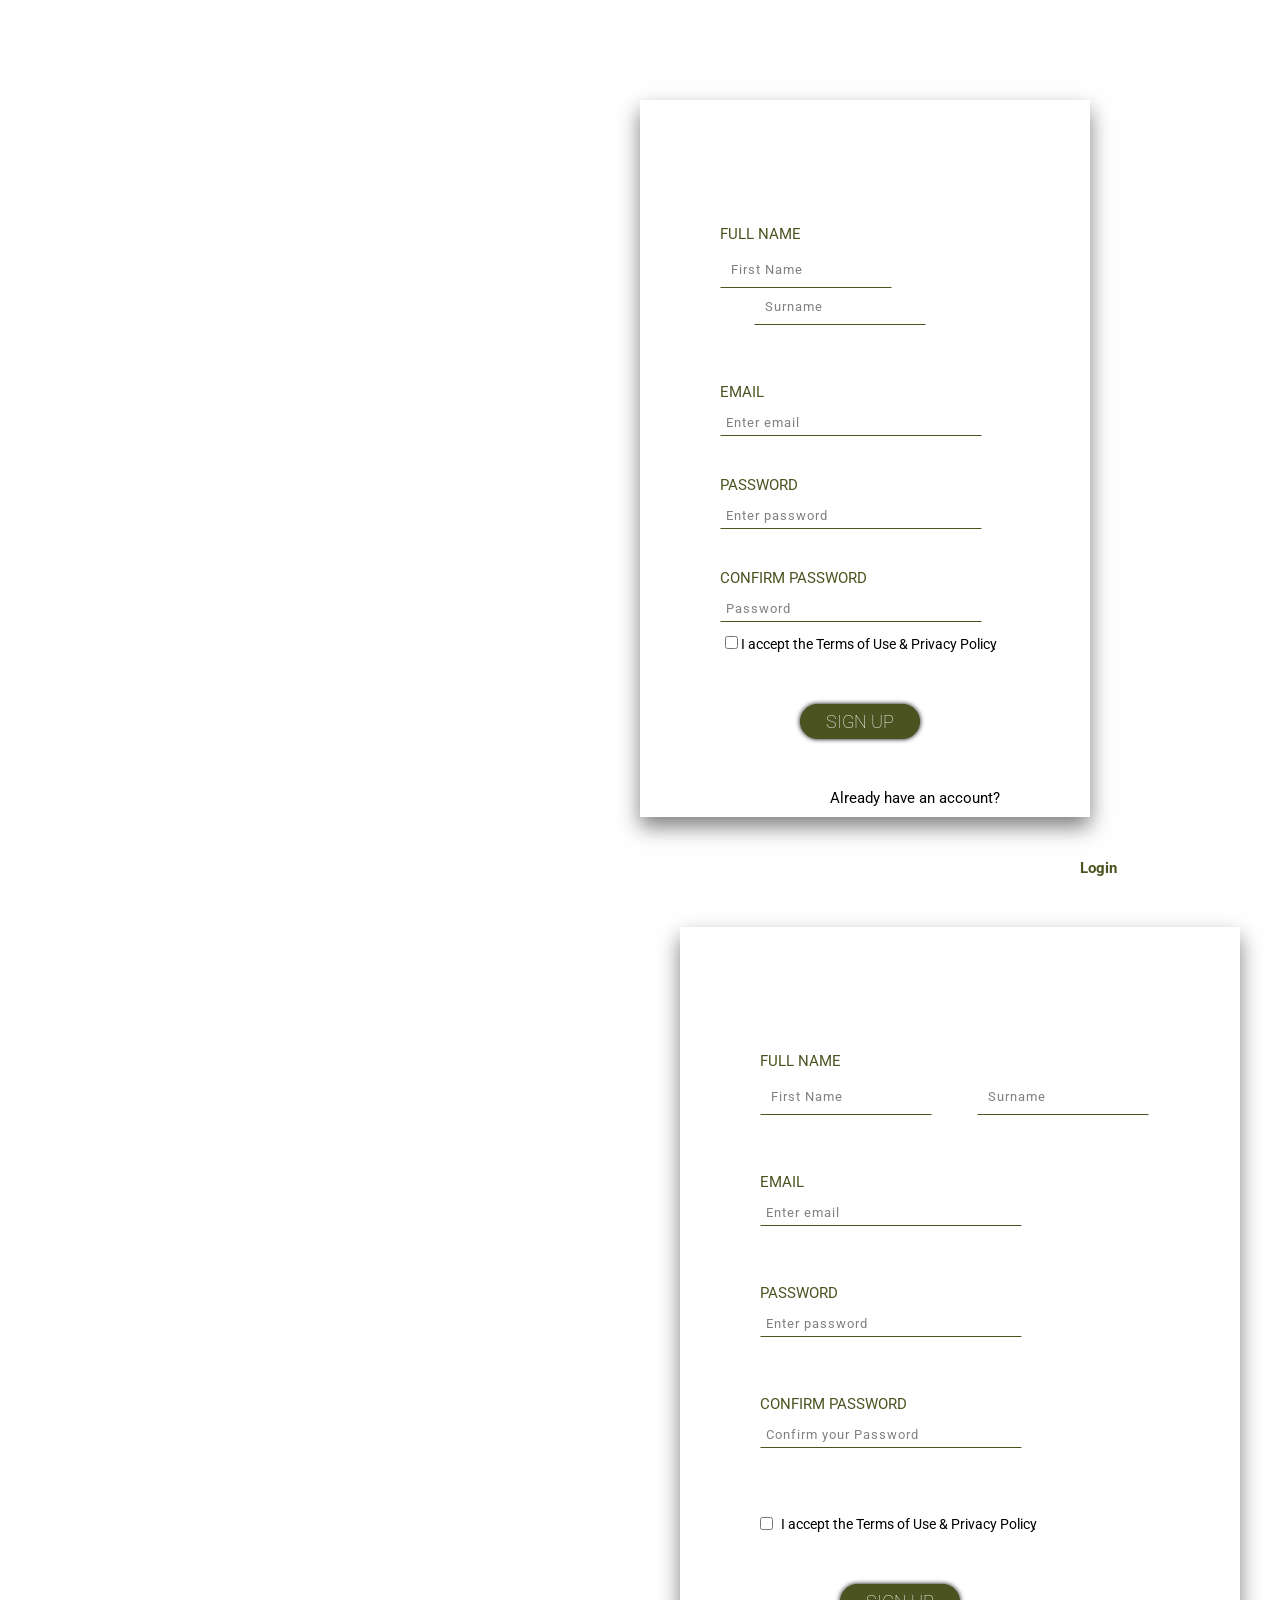
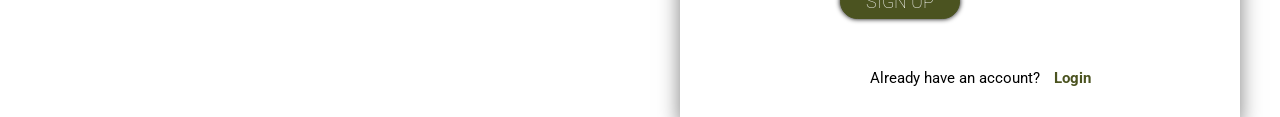
==== teamsmokeysignup.html @ 0bfcf576 "Merge pull request #5 from zonebyte/master Responsiveness" ====
<!DOCTYPE html>
<html lang="en">
<head>
  <meta charset="UTF-8">
  <meta name="viewport" content="width=device-width, initial-scale=1.0">
  <meta http-equiv="X-UA-Compatible" content="ie=edge">
  <link rel="stylesheet" href="teamsmokeysignup.css" type="text/css">
  <link href="https://fonts.googleapis.com/css?family=Roboto&display=swap" rel="stylesheet">
  <title>Signup page</title>
</head>
  
<body>

  <div id="myform">
  <form action="#" id="valid_psswd" onsubmit="validate();">
   <p> <span>Full Name</span> <br>
    <input class="firname" type="text" placeholder="First Name" id="fir_name" required><input class="surname" type="text" placeholder="Surname"id="sur_name" required><br> <br></p>
    <p><span>Email</span> <br>
    <input class="email" type="email" placeholder="Enter email" required><br></p>
    <p><span>Password</span> <br>
    <input class="password" type="password" id="psswd" placeholder="Enter password" required><br></p>
    <p><span>Confirm password</span> <br>
    <input class="conpassword" type="password" id="conf_psswd" placeholder="Password" required><br></p>
    
    <p class="use"><input type="checkbox">I accept the Terms of Use & Privacy Policy</p>.
    <button class="button">SIGN UP</button><br>
    <p class="have">Already have an account?<a href="index.html" class="reg">Login</a></p> 
  </form>
  </div>
  <script type="text/javascript" src="smokey.js"></script>
</body>
</html>
<!DOCTYPE html>
<html lang="en">
<head>
  <meta charset="UTF-8">
  <meta name="viewport" content="width=device-width, initial-scale=1.0">
  <meta http-equiv="X-UA-Compatible" content="ie=edge">
  <link rel="stylesheet" href="teamsmokeysignup.css" type="text/css">
  <link href="https://fonts.googleapis.com/css?family=Roboto&display=swap" rel="stylesheet">
  <title>Signup page</title>
</head>
<body>
  <div id="mymodal" class="modal">
    <div class="modal-content">
      <span class="close-button">&times;</span>
      <h1>The Firstname, Surname, and Password must exceed 4 characters</h1>
    </div>
  </div>
  <div id="mymodal2" class="modal">
    <div class="modal-content">
      <span class="close-button2">&times;</span>
      <h1>Congratulations. You can now <a href="index.html">login</a> with your details</h1>
    </div>
  </div>
  <script type="text/javascript">
    //script-of-verificate-password 
    function validate() {
   var a = document.getElementById("psswd").value;
   var b = document.getElementById("conf_psswd").value;
   if (a!=b) {
    alert("passwords do not match.");
    }
   else {
     alert("Your information has been taken into account.(Back-end Guys read my js code)");

     //Back-end can redirect the link to login page after collect the information
     //document.valid_psswd.submit();
  }
}
  </script>
</head>
<body>
  <div id="form1">
  <form action="#" id="valid_psswd" onsubmit="validate();">
    <span>Full Name</span> <br>
    <input class="firname" type="text" placeholder="First Name" id="fir_name" required><input class="surname" type="text" placeholder="Surname"id="sur_name" required><br> <br>
    <span>Email</span> <br>
    <input class="email" type="email" placeholder="Enter email" required><br> <br> 
    <span>Password</span> <br>
    <input class="password" type="password" id="psswd" placeholder="Enter password" required><br> <br>
    <span>Confirm password</span> <br>
    <input class="conpassword" type="password" id="conf_psswd" placeholder="Confirm your Password" required><br> <br> <br> <br>
    <input type="checkbox"><p class="use">I accept the Terms of Use & Privacy Policy</p>.
    <button class="button">SIGN UP</button><br>
    <p class="have">Already have an account?</p> <a href="index.html" class="reg">Login</a>
  </form>
  </div>
  <script type="text/javascript" src="smokey.js"></script>
</body>
</html>
---- teamsmokeysignup.css ----
*{
  margin:0;
  padding:0;
}
html{
  background:url(background.jpg) no-repeat center center fixed;
 	-webkit-background-size: cover;
 	-moz-background-size: cover;
 	-o-background-size: cover;
 	/*background-size: 100% 100%;*/
 	background-size: cover;
height: 100vh;
 
 	
}#myform {
  padding:80px;
  margin-left: 50%;
  background-color: white;
  width:290px;
  justify-content: center;
  margin-top:100px;
  box-shadow: 0 10px 20px rgba(0,0,0,0.5);
  
}
input[type="email"], input[type="password"], .firname, .surname{
 border: 1px solid white;
 background-color: transparent;
 border-bottom: 1px solid rgb(75,83,32);
font-family:'Roboto', sans-serif;
 padding:5px;
 width: 110px;
letter-spacing: 1px;
}

.surname{
margin-left:5px;
}
input[type="email"], input[type="password"] {
	width: 250px;
}
span {
  display:inline-block;
  font-size:15px;
  margin-top:20px;
padding-bottom:10px;
  font-family:'Roboto', sans-serif;
  color:rgb(75,83,32);
  font-weight:normal;
  text-transform: uppercase;
}
.button {
   padding:6px;
  width:120px;
  background-color:rgb(75,83,32);
  border: 1px solid rgb(75,83,32);
  font-family: 'Roboto', sans-serif;
  color:white;
  font-size: 18px;
  font-weight: lighter;
  margin-left: 80px;
margin-top:10px;
  box-shadow: 0 0 5px rgba(0,0,0,2);
  border-radius: 20px;
outline: none;
  cursor: pointer;
}
.button:hover {
	background-color: rgb(165,115,213);
}
.reg {
  display:inline-block;
  position: relative;
  text-decoration: none;
  font-size: 15px;
  font-family:'Roboto', sans-serif;
  color:rgb(75,83,32);
  font-weight: bold;
  margin-left: 10px;
margin-top:20px;

}
.reg:hover {
	color: rgb(165,115,213);
}

.have {
	margin-left:40px;
}
.use{
  font-size: 14px;
  font-family: 'Roboto', sans-serif;
  position: relative;
  display: inline-block;
  bottom:1px;
margin-top:20px;
}

input[type="checkbox"] {
	margin-right:3px;
} 
::placeholder {
  color:grey;
  opacity: 1;
}

.modal {
  /*position: fixed;
  left: 0;
  top: 0;
  width: 100%;
  height: 100%;
  background-color: rgba(0,0,0,0.5);
  opacity: 0;
  visibility: hidden;
  transform: scale(1.1);
  transition: visibility 0s linear 0.25s, opacity 0.25s 0s, transform 0.25s;*/
  display: none;
  position: fixed;
  z-index: 1;
  left: 0;
  top: 0;
  width: 100%;
  height:100%;
  background-color: rgb(0,0,0);
  background-color: rgba(0,0,0,0.5);
  transform: scale(1.1);
  transition: visibility 0s linear 0.25s, opacity 0.25s 0s, transform 0.25s;
  /*opacity: 5;*/

}

.modal-content {
  position: absolute;
  top: 50%;
  left: 50%;
  transform: translate(-50%, -50%);
  background-color: white;
  padding: 1rem 1.5rem;
  width: 24rem;
  border-radius: 0.5rem;

  /*background-color: #fefefe;
  margin: 15% auto;
  padding: 20px;
  border: 1px solid #888;
  width: 80%;*/
}

.close-button {
  float: right;
  width: 1.5rem;
  line-height: 1.5rem;
  text-align: center;
  cursor: pointer;
  border-radius: 0.25rem;
  background-color: lightgrey;
  
  /*color: #aaa;
  float: right;
  font-size: 28px;
  font-weight: bolder;*/
}

.close-button:hover {
  background-color: darkgrey;
  cursor: pointer;
}

.close-button2 {
  float: right;
  width: 1.5rem;
  line-height: 1.5rem;
  text-align: center;
  cursor: pointer;
  border-radius: 0.25rem;
  background-color: lightgrey;
  
  /*color: #aaa;
  float: right;
  font-size: 28px;
  font-weight: bolder;*/
}
.close-button2:hover {
  background-color: darkgrey;
  cursor: pointer;
}

@media only screen and (max-width: 600px){
	#myform {
		margin-left:auto;
		margin-right: auto;
		width: 290px;
		padding:40px;
		margin-top: 10px;
	}
.firname, .surname{
	width: 110px;
}
	
span {

  font-size:13px;
padding-top:10px;
padding-bottom:10px;

}
input[type="email"], input[type="password"]{

 width: 250px;
}
.button {
  padding:5px;
  font-size: 18px;
  margin-left: 80px;
  width: 100px;
 
}
.reg {
  font-size: 14px;
  color:rgb(75,83,32);
  font-weight: bold;
  left:5px;
}

p {
	font-size: 14px;
}

}
*{
  margin:0;
  padding:0;
}
body{
  background:url("background.jpg");
  background-attachment: fixed;
  background-position: center;
  background-repeat: no-repeat;
  background-size: cover;
  height: 100%;
  width: 100%;
}
#form1 {
  display: block;  
  position:relative;
  padding:80px;
  margin-top:20px;
  margin-left: auto;
  margin-right: auto;
  background-color: white;
  width:400px;
  height:70vh;
  justify-content: center;
  top:10%;
  box-shadow: 0 10px 20px rgba(0,0,0,0.5);
  left:25%;
}
.email {
  position:relative;
  display:inline-block;
  letter-spacing: 1px;
  padding:10px;
  bottom:20px;
  width:360px;
  top:5px;
  font-family: 'Roboto', sans-serif;
  border: 1px solid white;
  background-color: transparent;
  border-bottom: 1px solid rgb(75,83,32);
}
.password {
  position:relative;
  display:inline-block;
  letter-spacing: 1px;
  padding:10px;
  bottom: 20px;
  width:360px;
  top:5px;
  font-family: 'Roboto', sans-serif;
  border: 1px solid white;
  background-color: transparent;
  border-bottom: 1px solid rgb(75,83,32);
}
.conpassword{
  position:relative;
  display:inline-block;
  letter-spacing: 1px;
  padding:10px;
  bottom: 10px;
  width:360px;
  top:5px;
  font-family: 'Roboto', sans-serif;
  border: 1px solid white;
  background-color: transparent;
  border-bottom: 1px solid rgb(75,83,32);
}
.firname{
  position:relative;
  display:inline-block;
  letter-spacing: 1px;
  padding:10px;
  bottom: 20px;
  width:150px;
  top:5px;
  font-family:'Roboto', sans-serif;
  border: 1px solid white;
  background-color: transparent;
  border-bottom: 1px solid rgb(75,83,32);
}
.surname {
  position:relative;
  display:inline-block;
  letter-spacing: 1px;
  padding:10px;
  bottom:20px;
  top:5px;
  width:150px;
  left:10%;
  font-family: 'Roboto', sans-serif;
  border: 1px solid white;
  background-color: transparent;
  border-bottom: 1px solid rgb(75,83,32);
}
span {
  position:relative;
  display:block;
  font-size:15px;
  bottom:10px;
  top:25px;
  font-family:'Roboto', sans-serif;
  color:rgb(75,83,32);
  font-weight:normal;
  text-transform: uppercase;
}
.button {
  display: inline-block;
  position: relative;
  padding:6px;
  width:120px;
  background-color:rgb(75,83,32);
  border: 1px solid rgb(75,83,32);
  font-family: 'Roboto', sans-serif;
  color:white;
  font-size: 18px;
  font-weight: lighter;
  left:%;
  top:40px;
  box-shadow: 0 0 5px rgba(0,0,0,2);
  border-radius: 20px;
}
.have{
 display:inline-block;
 position: relative;
 font-size: 15px;
 font-family:'Roboto', sans-serif;
 top:70px;
 left:70px;
}
.reg {
  display:inline-block;
  position: relative;
  text-decoration: none;
  font-size: 15px;
  font-family:'Roboto', sans-serif;
  color:rgb(75,83,32);
  font-weight: bold;
  top:70px;
  left:70px;
}
.use{
  font-size: 14px;
  font-family: 'Roboto', sans-serif;
  position: relative;
  display: inline-block;
  left:5px;
  bottom:1px;
}
::placeholder {
  color:grey;
  opacity: 1;
}

.modal {
  /*position: fixed;
  left: 0;
  top: 0;
  width: 100%;
  height: 100%;
  background-color: rgba(0,0,0,0.5);
  opacity: 0;
  visibility: hidden;
  transform: scale(1.1);
  transition: visibility 0s linear 0.25s, opacity 0.25s 0s, transform 0.25s;*/
  display: none;
  position: fixed;
  z-index: 1;
  left: 0;
  top: 0;
  width: 100%;
  height:100%;
  background-color: rgb(0,0,0);
  background-color: rgba(0,0,0,0.5);
  transform: scale(1.1);
  transition: visibility 0s linear 0.25s, opacity 0.25s 0s, transform 0.25s;
  /*opacity: 5;*/

}

.modal-content {
  position: absolute;
  top: 50%;
  left: 50%;
  transform: translate(-50%, -50%);
  background-color: white;
  padding: 1rem 1.5rem;
  width: 24rem;
  border-radius: 0.5rem;

  /*background-color: #fefefe;
  margin: 15% auto;
  padding: 20px;
  border: 1px solid #888;
  width: 80%;*/
}

.close-button {
  float: right;
  width: 1.5rem;
  line-height: 1.5rem;
  text-align: center;
  cursor: pointer;
  border-radius: 0.25rem;
  background-color: lightgrey;
  
  /*color: #aaa;
  float: right;
  font-size: 28px;
  font-weight: bolder;*/
}

.close-button:hover {
  background-color: darkgrey;
  cursor: pointer;
}

.close-button2 {
  float: right;
  width: 1.5rem;
  line-height: 1.5rem;
  text-align: center;
  cursor: pointer;
  border-radius: 0.25rem;
  background-color: lightgrey;
  
  /*color: #aaa;
  float: right;
  font-size: 28px;
  font-weight: bolder;*/
}
.close-button2:hover {
  background-color: darkgrey;
  cursor: pointer;
}
---- teamsmokeysignup.css ----
*{
  margin:0;
  padding:0;
}
html{
  background:url(background.jpg) no-repeat center center fixed;
 	-webkit-background-size: cover;
 	-moz-background-size: cover;
 	-o-background-size: cover;
 	/*background-size: 100% 100%;*/
 	background-size: cover;
height: 100vh;
 
 	
}#myform {
  padding:80px;
  margin-left: 50%;
  background-color: white;
  width:290px;
  justify-content: center;
  margin-top:100px;
  box-shadow: 0 10px 20px rgba(0,0,0,0.5);
  
}
input[type="email"], input[type="password"], .firname, .surname{
 border: 1px solid white;
 background-color: transparent;
 border-bottom: 1px solid rgb(75,83,32);
font-family:'Roboto', sans-serif;
 padding:5px;
 width: 110px;
letter-spacing: 1px;
}

.surname{
margin-left:5px;
}
input[type="email"], input[type="password"] {
	width: 250px;
}
span {
  display:inline-block;
  font-size:15px;
  margin-top:20px;
padding-bottom:10px;
  font-family:'Roboto', sans-serif;
  color:rgb(75,83,32);
  font-weight:normal;
  text-transform: uppercase;
}
.button {
   padding:6px;
  width:120px;
  background-color:rgb(75,83,32);
  border: 1px solid rgb(75,83,32);
  font-family: 'Roboto', sans-serif;
  color:white;
  font-size: 18px;
  font-weight: lighter;
  margin-left: 80px;
margin-top:10px;
  box-shadow: 0 0 5px rgba(0,0,0,2);
  border-radius: 20px;
outline: none;
  cursor: pointer;
}
.button:hover {
	background-color: rgb(165,115,213);
}
.reg {
  display:inline-block;
  position: relative;
  text-decoration: none;
  font-size: 15px;
  font-family:'Roboto', sans-serif;
  color:rgb(75,83,32);
  font-weight: bold;
  margin-left: 10px;
margin-top:20px;

}
.reg:hover {
	color: rgb(165,115,213);
}

.have {
	margin-left:40px;
}
.use{
  font-size: 14px;
  font-family: 'Roboto', sans-serif;
  position: relative;
  display: inline-block;
  bottom:1px;
margin-top:20px;
}

input[type="checkbox"] {
	margin-right:3px;
} 
::placeholder {
  color:grey;
  opacity: 1;
}

.modal {
  /*position: fixed;
  left: 0;
  top: 0;
  width: 100%;
  height: 100%;
  background-color: rgba(0,0,0,0.5);
  opacity: 0;
  visibility: hidden;
  transform: scale(1.1);
  transition: visibility 0s linear 0.25s, opacity 0.25s 0s, transform 0.25s;*/
  display: none;
  position: fixed;
  z-index: 1;
  left: 0;
  top: 0;
  width: 100%;
  height:100%;
  background-color: rgb(0,0,0);
  background-color: rgba(0,0,0,0.5);
  transform: scale(1.1);
  transition: visibility 0s linear 0.25s, opacity 0.25s 0s, transform 0.25s;
  /*opacity: 5;*/

}

.modal-content {
  position: absolute;
  top: 50%;
  left: 50%;
  transform: translate(-50%, -50%);
  background-color: white;
  padding: 1rem 1.5rem;
  width: 24rem;
  border-radius: 0.5rem;

  /*background-color: #fefefe;
  margin: 15% auto;
  padding: 20px;
  border: 1px solid #888;
  width: 80%;*/
}

.close-button {
  float: right;
  width: 1.5rem;
  line-height: 1.5rem;
  text-align: center;
  cursor: pointer;
  border-radius: 0.25rem;
  background-color: lightgrey;
  
  /*color: #aaa;
  float: right;
  font-size: 28px;
  font-weight: bolder;*/
}

.close-button:hover {
  background-color: darkgrey;
  cursor: pointer;
}

.close-button2 {
  float: right;
  width: 1.5rem;
  line-height: 1.5rem;
  text-align: center;
  cursor: pointer;
  border-radius: 0.25rem;
  background-color: lightgrey;
  
  /*color: #aaa;
  float: right;
  font-size: 28px;
  font-weight: bolder;*/
}
.close-button2:hover {
  background-color: darkgrey;
  cursor: pointer;
}

@media only screen and (max-width: 600px){
	#myform {
		margin-left:auto;
		margin-right: auto;
		width: 290px;
		padding:40px;
		margin-top: 10px;
	}
.firname, .surname{
	width: 110px;
}
	
span {

  font-size:13px;
padding-top:10px;
padding-bottom:10px;

}
input[type="email"], input[type="password"]{

 width: 250px;
}
.button {
  padding:5px;
  font-size: 18px;
  margin-left: 80px;
  width: 100px;
 
}
.reg {
  font-size: 14px;
  color:rgb(75,83,32);
  font-weight: bold;
  left:5px;
}

p {
	font-size: 14px;
}

}
*{
  margin:0;
  padding:0;
}
body{
  background:url("background.jpg");
  background-attachment: fixed;
  background-position: center;
  background-repeat: no-repeat;
  background-size: cover;
  height: 100%;
  width: 100%;
}
#form1 {
  display: block;  
  position:relative;
  padding:80px;
  margin-top:20px;
  margin-left: auto;
  margin-right: auto;
  background-color: white;
  width:400px;
  height:70vh;
  justify-content: center;
  top:10%;
  box-shadow: 0 10px 20px rgba(0,0,0,0.5);
  left:25%;
}
.email {
  position:relative;
  display:inline-block;
  letter-spacing: 1px;
  padding:10px;
  bottom:20px;
  width:360px;
  top:5px;
  font-family: 'Roboto', sans-serif;
  border: 1px solid white;
  background-color: transparent;
  border-bottom: 1px solid rgb(75,83,32);
}
.password {
  position:relative;
  display:inline-block;
  letter-spacing: 1px;
  padding:10px;
  bottom: 20px;
  width:360px;
  top:5px;
  font-family: 'Roboto', sans-serif;
  border: 1px solid white;
  background-color: transparent;
  border-bottom: 1px solid rgb(75,83,32);
}
.conpassword{
  position:relative;
  display:inline-block;
  letter-spacing: 1px;
  padding:10px;
  bottom: 10px;
  width:360px;
  top:5px;
  font-family: 'Roboto', sans-serif;
  border: 1px solid white;
  background-color: transparent;
  border-bottom: 1px solid rgb(75,83,32);
}
.firname{
  position:relative;
  display:inline-block;
  letter-spacing: 1px;
  padding:10px;
  bottom: 20px;
  width:150px;
  top:5px;
  font-family:'Roboto', sans-serif;
  border: 1px solid white;
  background-color: transparent;
  border-bottom: 1px solid rgb(75,83,32);
}
.surname {
  position:relative;
  display:inline-block;
  letter-spacing: 1px;
  padding:10px;
  bottom:20px;
  top:5px;
  width:150px;
  left:10%;
  font-family: 'Roboto', sans-serif;
  border: 1px solid white;
  background-color: transparent;
  border-bottom: 1px solid rgb(75,83,32);
}
span {
  position:relative;
  display:block;
  font-size:15px;
  bottom:10px;
  top:25px;
  font-family:'Roboto', sans-serif;
  color:rgb(75,83,32);
  font-weight:normal;
  text-transform: uppercase;
}
.button {
  display: inline-block;
  position: relative;
  padding:6px;
  width:120px;
  background-color:rgb(75,83,32);
  border: 1px solid rgb(75,83,32);
  font-family: 'Roboto', sans-serif;
  color:white;
  font-size: 18px;
  font-weight: lighter;
  left:%;
  top:40px;
  box-shadow: 0 0 5px rgba(0,0,0,2);
  border-radius: 20px;
}
.have{
 display:inline-block;
 position: relative;
 font-size: 15px;
 font-family:'Roboto', sans-serif;
 top:70px;
 left:70px;
}
.reg {
  display:inline-block;
  position: relative;
  text-decoration: none;
  font-size: 15px;
  font-family:'Roboto', sans-serif;
  color:rgb(75,83,32);
  font-weight: bold;
  top:70px;
  left:70px;
}
.use{
  font-size: 14px;
  font-family: 'Roboto', sans-serif;
  position: relative;
  display: inline-block;
  left:5px;
  bottom:1px;
}
::placeholder {
  color:grey;
  opacity: 1;
}

.modal {
  /*position: fixed;
  left: 0;
  top: 0;
  width: 100%;
  height: 100%;
  background-color: rgba(0,0,0,0.5);
  opacity: 0;
  visibility: hidden;
  transform: scale(1.1);
  transition: visibility 0s linear 0.25s, opacity 0.25s 0s, transform 0.25s;*/
  display: none;
  position: fixed;
  z-index: 1;
  left: 0;
  top: 0;
  width: 100%;
  height:100%;
  background-color: rgb(0,0,0);
  background-color: rgba(0,0,0,0.5);
  transform: scale(1.1);
  transition: visibility 0s linear 0.25s, opacity 0.25s 0s, transform 0.25s;
  /*opacity: 5;*/

}

.modal-content {
  position: absolute;
  top: 50%;
  left: 50%;
  transform: translate(-50%, -50%);
  background-color: white;
  padding: 1rem 1.5rem;
  width: 24rem;
  border-radius: 0.5rem;

  /*background-color: #fefefe;
  margin: 15% auto;
  padding: 20px;
  border: 1px solid #888;
  width: 80%;*/
}

.close-button {
  float: right;
  width: 1.5rem;
  line-height: 1.5rem;
  text-align: center;
  cursor: pointer;
  border-radius: 0.25rem;
  background-color: lightgrey;
  
  /*color: #aaa;
  float: right;
  font-size: 28px;
  font-weight: bolder;*/
}

.close-button:hover {
  background-color: darkgrey;
  cursor: pointer;
}

.close-button2 {
  float: right;
  width: 1.5rem;
  line-height: 1.5rem;
  text-align: center;
  cursor: pointer;
  border-radius: 0.25rem;
  background-color: lightgrey;
  
  /*color: #aaa;
  float: right;
  font-size: 28px;
  font-weight: bolder;*/
}
.close-button2:hover {
  background-color: darkgrey;
  cursor: pointer;
}
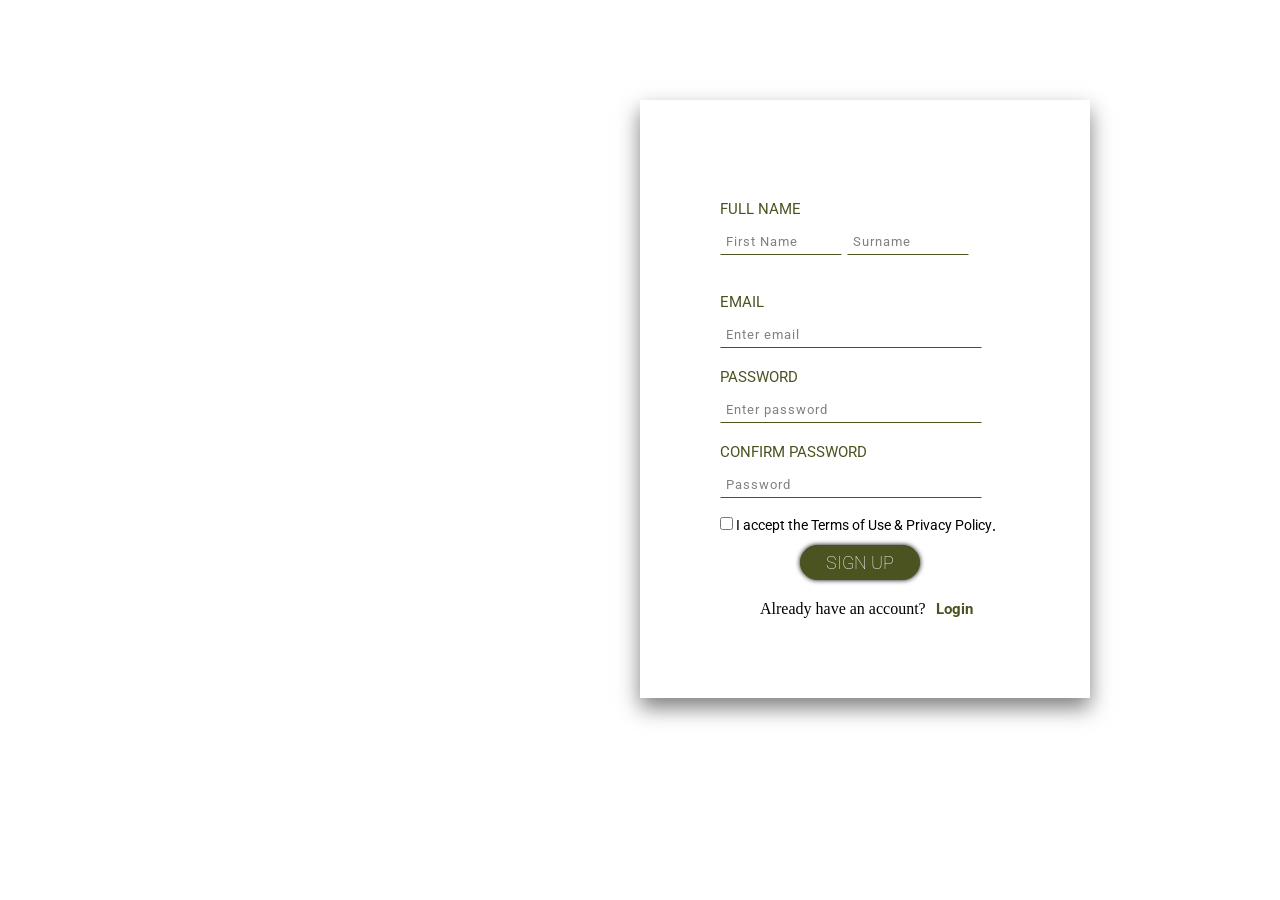
==== commit 3b10226d: "Merge pull request #6 from zonebyte/master Responsiveness and minor update" ====
--- a/teamsmokeysignup.html
+++ b/teamsmokeysignup.html
@@ -1,92 +1,49 @@
-
-<!DOCTYPE html>
-<html lang="en">
-<head>
-  <meta charset="UTF-8">
-  <meta name="viewport" content="width=device-width, initial-scale=1.0">
-  <meta http-equiv="X-UA-Compatible" content="ie=edge">
-  <link rel="stylesheet" href="teamsmokeysignup.css" type="text/css">
-  <link href="https://fonts.googleapis.com/css?family=Roboto&display=swap" rel="stylesheet">
-  <title>Signup page</title>
-</head>
-  
-<body>
-
-  <div id="myform">
-  <form action="#" id="valid_psswd" onsubmit="validate();">
-   <p> <span>Full Name</span> <br>
-    <input class="firname" type="text" placeholder="First Name" id="fir_name" required><input class="surname" type="text" placeholder="Surname"id="sur_name" required><br> <br></p>
-    <p><span>Email</span> <br>
-    <input class="email" type="email" placeholder="Enter email" required><br></p>
-    <p><span>Password</span> <br>
-    <input class="password" type="password" id="psswd" placeholder="Enter password" required><br></p>
-    <p><span>Confirm password</span> <br>
-    <input class="conpassword" type="password" id="conf_psswd" placeholder="Password" required><br></p>
-    
-    <p class="use"><input type="checkbox">I accept the Terms of Use & Privacy Policy</p>.
-    <button class="button">SIGN UP</button><br>
-    <p class="have">Already have an account?<a href="index.html" class="reg">Login</a></p> 
-  </form>
-  </div>
-  <script type="text/javascript" src="smokey.js"></script>
-</body>
-</html>
-<!DOCTYPE html>
-<html lang="en">
-<head>
-  <meta charset="UTF-8">
-  <meta name="viewport" content="width=device-width, initial-scale=1.0">
-  <meta http-equiv="X-UA-Compatible" content="ie=edge">
-  <link rel="stylesheet" href="teamsmokeysignup.css" type="text/css">
-  <link href="https://fonts.googleapis.com/css?family=Roboto&display=swap" rel="stylesheet">
-  <title>Signup page</title>
-</head>
-<body>
-  <div id="mymodal" class="modal">
-    <div class="modal-content">
-      <span class="close-button">&times;</span>
-      <h1>The Firstname, Surname, and Password must exceed 4 characters</h1>
-    </div>
-  </div>
-  <div id="mymodal2" class="modal">
-    <div class="modal-content">
-      <span class="close-button2">&times;</span>
-      <h1>Congratulations. You can now <a href="index.html">login</a> with your details</h1>
-    </div>
-  </div>
-  <script type="text/javascript">
-    //script-of-verificate-password 
-    function validate() {
-   var a = document.getElementById("psswd").value;
-   var b = document.getElementById("conf_psswd").value;
-   if (a!=b) {
-    alert("passwords do not match.");
-    }
-   else {
-     alert("Your information has been taken into account.(Back-end Guys read my js code)");
-
-     //Back-end can redirect the link to login page after collect the information
-     //document.valid_psswd.submit();
-  }
-}
-  </script>
-</head>
-<body>
-  <div id="form1">
-  <form action="#" id="valid_psswd" onsubmit="validate();">
-    <span>Full Name</span> <br>
-    <input class="firname" type="text" placeholder="First Name" id="fir_name" required><input class="surname" type="text" placeholder="Surname"id="sur_name" required><br> <br>
-    <span>Email</span> <br>
-    <input class="email" type="email" placeholder="Enter email" required><br> <br> 
-    <span>Password</span> <br>
-    <input class="password" type="password" id="psswd" placeholder="Enter password" required><br> <br>
-    <span>Confirm password</span> <br>
-    <input class="conpassword" type="password" id="conf_psswd" placeholder="Confirm your Password" required><br> <br> <br> <br>
-    <input type="checkbox"><p class="use">I accept the Terms of Use & Privacy Policy</p>.
-    <button class="button">SIGN UP</button><br>
-    <p class="have">Already have an account?</p> <a href="index.html" class="reg">Login</a>
-  </form>
-  </div>
-  <script type="text/javascript" src="smokey.js"></script>
-</body>
-</html>
+<!DOCTYPE html>
+<html lang="en">
+<head>
+  <meta charset="UTF-8">
+  <meta name="viewport" content="width=device-width, initial-scale=1.0">
+  <meta http-equiv="X-UA-Compatible" content="ie=edge">
+  <link rel="stylesheet" href="teamsmokeysignup.css" type="text/css">
+  <link href="https://fonts.googleapis.com/css?family=Roboto&display=swap" rel="stylesheet">
+  <title>Signup page</title>
+</head>
+  
+<body>
+
+<div id="mymodal" class="modal">
+    <div class="modal-content">
+      <span class="close-button">&times;</span>
+      <h1>The Firstname, Surname, and Password must exceed 4 characters</h1>
+    </div>
+  </div>
+  <div id="mymodal2" class="modal">
+    <div class="modal-content">
+      <span class="close-button2">&times;</span>
+      <h1>Congratulations. You can now <a href="index.html">login</a> with your details</h1>
+    </div>
+  </div>
+
+  <div id="myform">
+    <form action="#" id="valid_psswd"  onsubmit ="validate()">
+       <p> <span>Full Name</span> <br>
+        <input class="firname" type="text" placeholder="First Name" id="fir_name" required><input class="surname" type="text" placeholder="Surname"id="sur_name" required><br> <br></p>
+        <p><span>Email</span> <br>
+        <input class="email" type="email" placeholder="Enter email" required><br></p>
+        <p><span>Password</span> <br>
+        <input class="password" type="password" id="psswd" placeholder="Enter password" required><br></p>
+        <p><span>Confirm password</span> <br>
+        <input class="conpassword" type="password" id="conf_psswd" placeholder="Password" required><br></p>
+        
+        <p class="use"><input type="checkbox" required>I accept the Terms of Use & Privacy Policy</p>.
+        <button class="button">SIGN UP</button><br>
+        <p class="have">Already have an account?<a href="index.html" class="reg">Login</a></p> 
+    </form>
+  </div>
+
+
+
+
+  <script type="text/javascript" src="smokey.js"></script>
+</body>
+</html>
--- a/teamsmokeysignup.css
+++ b/teamsmokeysignup.css
@@ -1,464 +1,229 @@
-
-*{
-  margin:0;
-  padding:0;
-}
-html{
-  background:url(background.jpg) no-repeat center center fixed;
- 	-webkit-background-size: cover;
- 	-moz-background-size: cover;
- 	-o-background-size: cover;
- 	/*background-size: 100% 100%;*/
- 	background-size: cover;
-height: 100vh;
- 
- 	
-}#myform {
-  padding:80px;
-  margin-left: 50%;
-  background-color: white;
-  width:290px;
-  justify-content: center;
-  margin-top:100px;
-  box-shadow: 0 10px 20px rgba(0,0,0,0.5);
-  
-}
-input[type="email"], input[type="password"], .firname, .surname{
- border: 1px solid white;
- background-color: transparent;
- border-bottom: 1px solid rgb(75,83,32);
-font-family:'Roboto', sans-serif;
- padding:5px;
- width: 110px;
-letter-spacing: 1px;
-}
-
-.surname{
-margin-left:5px;
-}
-input[type="email"], input[type="password"] {
-	width: 250px;
-}
-span {
-  display:inline-block;
-  font-size:15px;
-  margin-top:20px;
-padding-bottom:10px;
-  font-family:'Roboto', sans-serif;
-  color:rgb(75,83,32);
-  font-weight:normal;
-  text-transform: uppercase;
-}
-.button {
-   padding:6px;
-  width:120px;
-  background-color:rgb(75,83,32);
-  border: 1px solid rgb(75,83,32);
-  font-family: 'Roboto', sans-serif;
-  color:white;
-  font-size: 18px;
-  font-weight: lighter;
-  margin-left: 80px;
-margin-top:10px;
-  box-shadow: 0 0 5px rgba(0,0,0,2);
-  border-radius: 20px;
-outline: none;
-  cursor: pointer;
-}
-.button:hover {
-	background-color: rgb(165,115,213);
-}
-.reg {
-  display:inline-block;
-  position: relative;
-  text-decoration: none;
-  font-size: 15px;
-  font-family:'Roboto', sans-serif;
-  color:rgb(75,83,32);
-  font-weight: bold;
-  margin-left: 10px;
-margin-top:20px;
-
-}
-.reg:hover {
-	color: rgb(165,115,213);
-}
-
-.have {
-	margin-left:40px;
-}
-.use{
-  font-size: 14px;
-  font-family: 'Roboto', sans-serif;
-  position: relative;
-  display: inline-block;
-  bottom:1px;
-margin-top:20px;
-}
-
-input[type="checkbox"] {
-	margin-right:3px;
-} 
-::placeholder {
-  color:grey;
-  opacity: 1;
-}
-
-.modal {
-  /*position: fixed;
-  left: 0;
-  top: 0;
-  width: 100%;
-  height: 100%;
-  background-color: rgba(0,0,0,0.5);
-  opacity: 0;
-  visibility: hidden;
-  transform: scale(1.1);
-  transition: visibility 0s linear 0.25s, opacity 0.25s 0s, transform 0.25s;*/
-  display: none;
-  position: fixed;
-  z-index: 1;
-  left: 0;
-  top: 0;
-  width: 100%;
-  height:100%;
-  background-color: rgb(0,0,0);
-  background-color: rgba(0,0,0,0.5);
-  transform: scale(1.1);
-  transition: visibility 0s linear 0.25s, opacity 0.25s 0s, transform 0.25s;
-  /*opacity: 5;*/
-
-}
-
-.modal-content {
-  position: absolute;
-  top: 50%;
-  left: 50%;
-  transform: translate(-50%, -50%);
-  background-color: white;
-  padding: 1rem 1.5rem;
-  width: 24rem;
-  border-radius: 0.5rem;
-
-  /*background-color: #fefefe;
-  margin: 15% auto;
-  padding: 20px;
-  border: 1px solid #888;
-  width: 80%;*/
-}
-
-.close-button {
-  float: right;
-  width: 1.5rem;
-  line-height: 1.5rem;
-  text-align: center;
-  cursor: pointer;
-  border-radius: 0.25rem;
-  background-color: lightgrey;
-  
-  /*color: #aaa;
-  float: right;
-  font-size: 28px;
-  font-weight: bolder;*/
-}
-
-.close-button:hover {
-  background-color: darkgrey;
-  cursor: pointer;
-}
-
-.close-button2 {
-  float: right;
-  width: 1.5rem;
-  line-height: 1.5rem;
-  text-align: center;
-  cursor: pointer;
-  border-radius: 0.25rem;
-  background-color: lightgrey;
-  
-  /*color: #aaa;
-  float: right;
-  font-size: 28px;
-  font-weight: bolder;*/
-}
-.close-button2:hover {
-  background-color: darkgrey;
-  cursor: pointer;
-}
-
-@media only screen and (max-width: 600px){
-	#myform {
-		margin-left:auto;
-		margin-right: auto;
-		width: 290px;
-		padding:40px;
-		margin-top: 10px;
-	}
-.firname, .surname{
-	width: 110px;
-}
-	
-span {
-
-  font-size:13px;
-padding-top:10px;
-padding-bottom:10px;
-
-}
-input[type="email"], input[type="password"]{
-
- width: 250px;
-}
-.button {
-  padding:5px;
-  font-size: 18px;
-  margin-left: 80px;
-  width: 100px;
- 
-}
-.reg {
-  font-size: 14px;
-  color:rgb(75,83,32);
-  font-weight: bold;
-  left:5px;
-}
-
-p {
-	font-size: 14px;
-}
-
-}
-*{
-  margin:0;
-  padding:0;
-}
-body{
-  background:url("background.jpg");
-  background-attachment: fixed;
-  background-position: center;
-  background-repeat: no-repeat;
-  background-size: cover;
-  height: 100%;
-  width: 100%;
-}
-#form1 {
-  display: block;  
-  position:relative;
-  padding:80px;
-  margin-top:20px;
-  margin-left: auto;
-  margin-right: auto;
-  background-color: white;
-  width:400px;
-  height:70vh;
-  justify-content: center;
-  top:10%;
-  box-shadow: 0 10px 20px rgba(0,0,0,0.5);
-  left:25%;
-}
-.email {
-  position:relative;
-  display:inline-block;
-  letter-spacing: 1px;
-  padding:10px;
-  bottom:20px;
-  width:360px;
-  top:5px;
-  font-family: 'Roboto', sans-serif;
-  border: 1px solid white;
-  background-color: transparent;
-  border-bottom: 1px solid rgb(75,83,32);
-}
-.password {
-  position:relative;
-  display:inline-block;
-  letter-spacing: 1px;
-  padding:10px;
-  bottom: 20px;
-  width:360px;
-  top:5px;
-  font-family: 'Roboto', sans-serif;
-  border: 1px solid white;
-  background-color: transparent;
-  border-bottom: 1px solid rgb(75,83,32);
-}
-.conpassword{
-  position:relative;
-  display:inline-block;
-  letter-spacing: 1px;
-  padding:10px;
-  bottom: 10px;
-  width:360px;
-  top:5px;
-  font-family: 'Roboto', sans-serif;
-  border: 1px solid white;
-  background-color: transparent;
-  border-bottom: 1px solid rgb(75,83,32);
-}
-.firname{
-  position:relative;
-  display:inline-block;
-  letter-spacing: 1px;
-  padding:10px;
-  bottom: 20px;
-  width:150px;
-  top:5px;
-  font-family:'Roboto', sans-serif;
-  border: 1px solid white;
-  background-color: transparent;
-  border-bottom: 1px solid rgb(75,83,32);
-}
-.surname {
-  position:relative;
-  display:inline-block;
-  letter-spacing: 1px;
-  padding:10px;
-  bottom:20px;
-  top:5px;
-  width:150px;
-  left:10%;
-  font-family: 'Roboto', sans-serif;
-  border: 1px solid white;
-  background-color: transparent;
-  border-bottom: 1px solid rgb(75,83,32);
-}
-span {
-  position:relative;
-  display:block;
-  font-size:15px;
-  bottom:10px;
-  top:25px;
-  font-family:'Roboto', sans-serif;
-  color:rgb(75,83,32);
-  font-weight:normal;
-  text-transform: uppercase;
-}
-.button {
-  display: inline-block;
-  position: relative;
-  padding:6px;
-  width:120px;
-  background-color:rgb(75,83,32);
-  border: 1px solid rgb(75,83,32);
-  font-family: 'Roboto', sans-serif;
-  color:white;
-  font-size: 18px;
-  font-weight: lighter;
-  left:%;
-  top:40px;
-  box-shadow: 0 0 5px rgba(0,0,0,2);
-  border-radius: 20px;
-}
-.have{
- display:inline-block;
- position: relative;
- font-size: 15px;
- font-family:'Roboto', sans-serif;
- top:70px;
- left:70px;
-}
-.reg {
-  display:inline-block;
-  position: relative;
-  text-decoration: none;
-  font-size: 15px;
-  font-family:'Roboto', sans-serif;
-  color:rgb(75,83,32);
-  font-weight: bold;
-  top:70px;
-  left:70px;
-}
-.use{
-  font-size: 14px;
-  font-family: 'Roboto', sans-serif;
-  position: relative;
-  display: inline-block;
-  left:5px;
-  bottom:1px;
-}
-::placeholder {
-  color:grey;
-  opacity: 1;
-}
-
-.modal {
-  /*position: fixed;
-  left: 0;
-  top: 0;
-  width: 100%;
-  height: 100%;
-  background-color: rgba(0,0,0,0.5);
-  opacity: 0;
-  visibility: hidden;
-  transform: scale(1.1);
-  transition: visibility 0s linear 0.25s, opacity 0.25s 0s, transform 0.25s;*/
-  display: none;
-  position: fixed;
-  z-index: 1;
-  left: 0;
-  top: 0;
-  width: 100%;
-  height:100%;
-  background-color: rgb(0,0,0);
-  background-color: rgba(0,0,0,0.5);
-  transform: scale(1.1);
-  transition: visibility 0s linear 0.25s, opacity 0.25s 0s, transform 0.25s;
-  /*opacity: 5;*/
-
-}
-
-.modal-content {
-  position: absolute;
-  top: 50%;
-  left: 50%;
-  transform: translate(-50%, -50%);
-  background-color: white;
-  padding: 1rem 1.5rem;
-  width: 24rem;
-  border-radius: 0.5rem;
-
-  /*background-color: #fefefe;
-  margin: 15% auto;
-  padding: 20px;
-  border: 1px solid #888;
-  width: 80%;*/
-}
-
-.close-button {
-  float: right;
-  width: 1.5rem;
-  line-height: 1.5rem;
-  text-align: center;
-  cursor: pointer;
-  border-radius: 0.25rem;
-  background-color: lightgrey;
-  
-  /*color: #aaa;
-  float: right;
-  font-size: 28px;
-  font-weight: bolder;*/
-}
-
-.close-button:hover {
-  background-color: darkgrey;
-  cursor: pointer;
-}
-
-.close-button2 {
-  float: right;
-  width: 1.5rem;
-  line-height: 1.5rem;
-  text-align: center;
-  cursor: pointer;
-  border-radius: 0.25rem;
-  background-color: lightgrey;
-  
-  /*color: #aaa;
-  float: right;
-  font-size: 28px;
-  font-weight: bolder;*/
-}
-.close-button2:hover {
-  background-color: darkgrey;
-  cursor: pointer;
-}
+*{
+  margin:0;
+  padding:0;
+}
+html{
+  background:url(background.jpg) no-repeat center center fixed;
+ 	-webkit-background-size: cover;
+ 	-moz-background-size: cover;
+ 	-o-background-size: cover;
+ 	/*background-size: 100% 100%;*/
+ 	background-size: cover;
+height: 100vh;
+ 
+ 	
+}#myform {
+  padding:80px;
+  margin-left: 50%;
+  background-color: white;
+  width:290px;
+  justify-content: center;
+  margin-top:100px;
+  box-shadow: 0 10px 20px rgba(0,0,0,0.5);
+  
+}
+input[type="email"], input[type="password"], .firname, .surname{
+ border: 1px solid white;
+ background-color: transparent;
+ border-bottom: 1px solid rgb(75,83,32);
+font-family:'Roboto', sans-serif;
+ padding:5px;
+ width: 110px;
+letter-spacing: 1px;
+}
+
+.surname{
+margin-left:5px;
+}
+input[type="email"], input[type="password"] {
+	width: 250px;
+}
+span {
+  display:inline-block;
+  font-size:15px;
+  margin-top:20px;
+padding-bottom:10px;
+  font-family:'Roboto', sans-serif;
+  color:rgb(75,83,32);
+  font-weight:normal;
+  text-transform: uppercase;
+}
+.button {
+   padding:6px;
+  width:120px;
+  background-color:rgb(75,83,32);
+  border: 1px solid rgb(75,83,32);
+  font-family: 'Roboto', sans-serif;
+  color:white;
+  font-size: 18px;
+  font-weight: lighter;
+  margin-left: 80px;
+margin-top:10px;
+  box-shadow: 0 0 5px rgba(0,0,0,2);
+  border-radius: 20px;
+outline: none;
+  cursor: pointer;
+}
+.button:hover {
+	background-color: rgb(165,115,213);
+}
+.reg {
+  display:inline-block;
+  position: relative;
+  text-decoration: none;
+  font-size: 15px;
+  font-family:'Roboto', sans-serif;
+  color:rgb(75,83,32);
+  font-weight: bold;
+  margin-left: 10px;
+margin-top:20px;
+
+}
+.reg:hover {
+	color: rgb(165,115,213);
+}
+
+.have {
+	margin-left:40px;
+}
+.use{
+  font-size: 14px;
+  font-family: 'Roboto', sans-serif;
+  position: relative;
+  display: inline-block;
+  bottom:1px;
+margin-top:20px;
+}
+
+input[type="checkbox"] {
+	margin-right:3px;
+} 
+::placeholder {
+  color:grey;
+  opacity: 1;
+}
+
+.modal {
+  /*position: fixed;
+  left: 0;
+  top: 0;
+  width: 100%;
+  height: 100%;
+  background-color: rgba(0,0,0,0.5);
+  opacity: 0;
+  visibility: hidden;
+  transform: scale(1.1);
+  transition: visibility 0s linear 0.25s, opacity 0.25s 0s, transform 0.25s;*/
+  display: none;
+  position: fixed;
+  z-index: 1;
+  left: 0;
+  top: 0;
+  width: 100%;
+  height:100%;
+  background-color: rgb(0,0,0);
+  background-color: rgba(0,0,0,0.5);
+  transform: scale(1.1);
+  transition: visibility 0s linear 0.25s, opacity 0.25s 0s, transform 0.25s;
+  /*opacity: 5;*/
+
+}
+
+.modal-content {
+  position: absolute;
+  top: 50%;
+  left: 50%;
+  transform: translate(-50%, -50%);
+  background-color: white;
+  padding: 1rem 1.5rem;
+  width: 24rem;
+  border-radius: 0.5rem;
+
+  /*background-color: #fefefe;
+  margin: 15% auto;
+  padding: 20px;
+  border: 1px solid #888;
+  width: 80%;*/
+}
+
+.close-button {
+  float: right;
+  width: 1.5rem;
+  line-height: 1.5rem;
+  text-align: center;
+  cursor: pointer;
+  border-radius: 0.25rem;
+  background-color: lightgrey;
+  
+  /*color: #aaa;
+  float: right;
+  font-size: 28px;
+  font-weight: bolder;*/
+}
+
+.close-button:hover {
+  background-color: darkgrey;
+  cursor: pointer;
+}
+
+.close-button2 {
+  float: right;
+  width: 1.5rem;
+  line-height: 1.5rem;
+  text-align: center;
+  cursor: pointer;
+  border-radius: 0.25rem;
+  background-color: lightgrey;
+  
+  /*color: #aaa;
+  float: right;
+  font-size: 28px;
+  font-weight: bolder;*/
+}
+.close-button2:hover {
+  background-color: darkgrey;
+  cursor: pointer;
+}
+
+@media only screen and (max-width: 600px){
+	#myform {
+		margin-left:auto;
+		margin-right: auto;
+		width: 290px;
+		padding:40px;
+		margin-top: 10px;
+	}
+.firname, .surname{
+	width: 110px;
+}
+	
+span {
+
+  font-size:13px;
+padding-top:10px;
+padding-bottom:10px;
+
+}
+input[type="email"], input[type="password"]{
+
+ width: 250px;
+}
+.button {
+  padding:5px;
+  font-size: 18px;
+  margin-left: 80px;
+  width: 100px;
+ 
+}
+.reg {
+  font-size: 14px;
+  color:rgb(75,83,32);
+  font-weight: bold;
+  left:5px;
+}
+
+p {
+	font-size: 14px;
+}
+
+}
